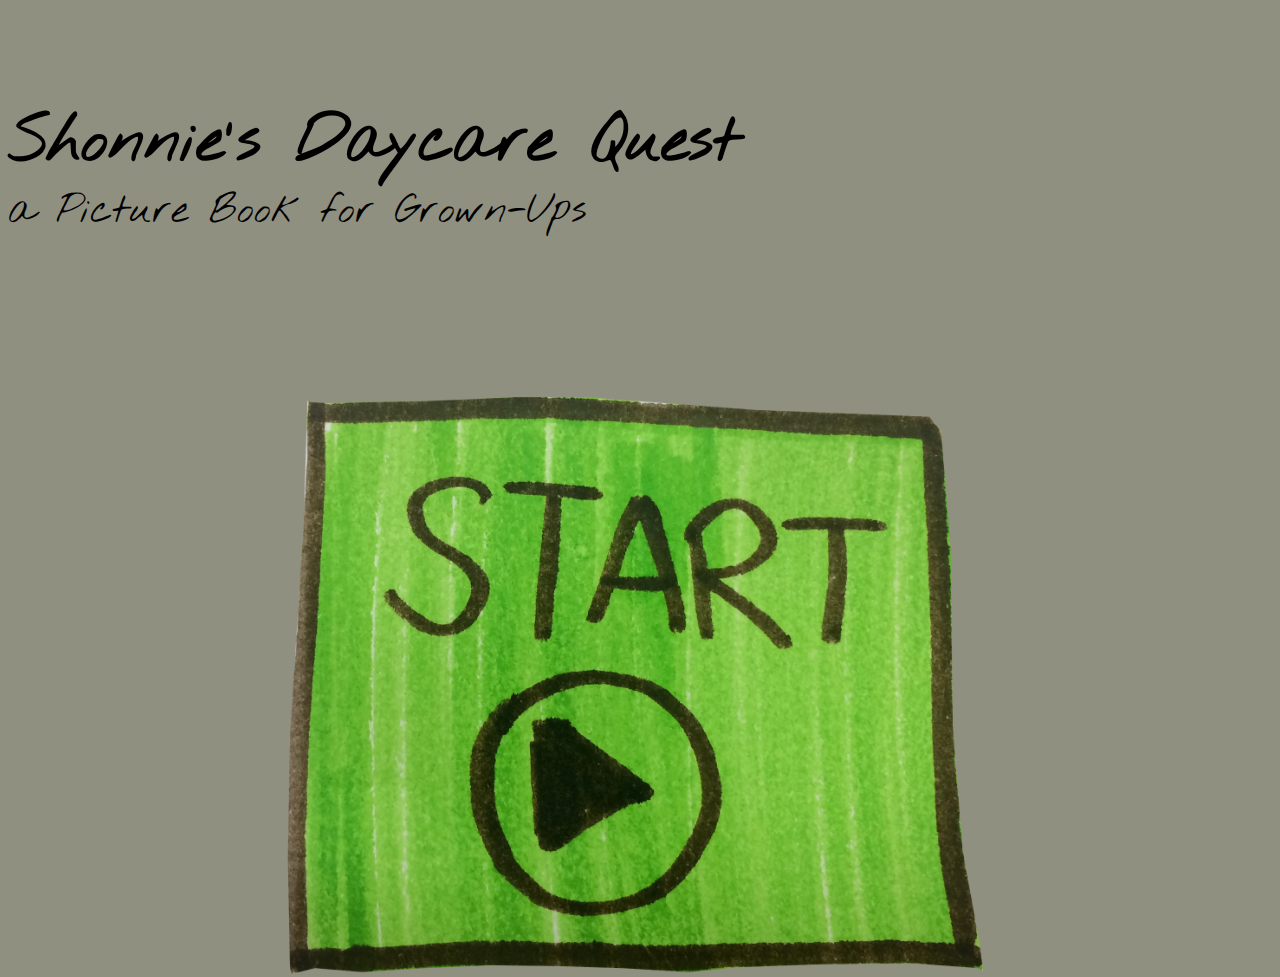
==== index.html @ e2351411 "copied version from first forum" ====
<html>
    <head>
        <link href="main.css" rel="stylesheet">
        <link href="https://fonts.googleapis.com/css?family=Nothing+You+Could+Do" rel="stylesheet">
        <script src="popcorn-complete.min.js"></script>
        
        <title>Shonnie's Daycare Quest</title>
    </head>
    <body>
        <div id="videoBox">
            <h1>Shonnie's Daycare Quest</h1>
            <p class='subtitle'> a Picture Book for Grown-Ups</p>

            <video width="1280" height="720" id="video">
            </video>
            <div style="position:relative; left: 275px; top:-577px;">
                <div id="buttonOne" class="button" style="position:absolute; left:0px; top:0px;">
                    <a href="Gov1.html" style="text-decoration:none;"><img src="images/start.png" width="700px"></a>
                </div>
            </div>
        </div>
    </body>
</html>
---- main.css ----
body {
    background-color:#909080;
}
h1, .subtitle {
    padding: 0;
    margin: 0;
    font-family: 'Nothing You Could Do', cursive;
}

h1 {
    font-size: 4rem;
}

.subtitle {
    font-size: 2.5rem;
}

#videoBox {
    width: 1280px;
    margin-right: auto;
    margin-left: auto;
    margin-top: 100px;
}

#videoBox video {
    margin-top: 10px;
}

#footnote {
    position:relative;
    top:-200px;
    left: 200px;
    color: red;
    font-family:sans-serif;
    font-weight:bold;
    font-size:18px;
}

.js-hidden {
    display: none;
}
/*div.button {
    width:160px;
    height:60px;
    
    text-align:center;
    font-family:sans-serif;
    font-weight:bold;

    color:#353525;
}*/
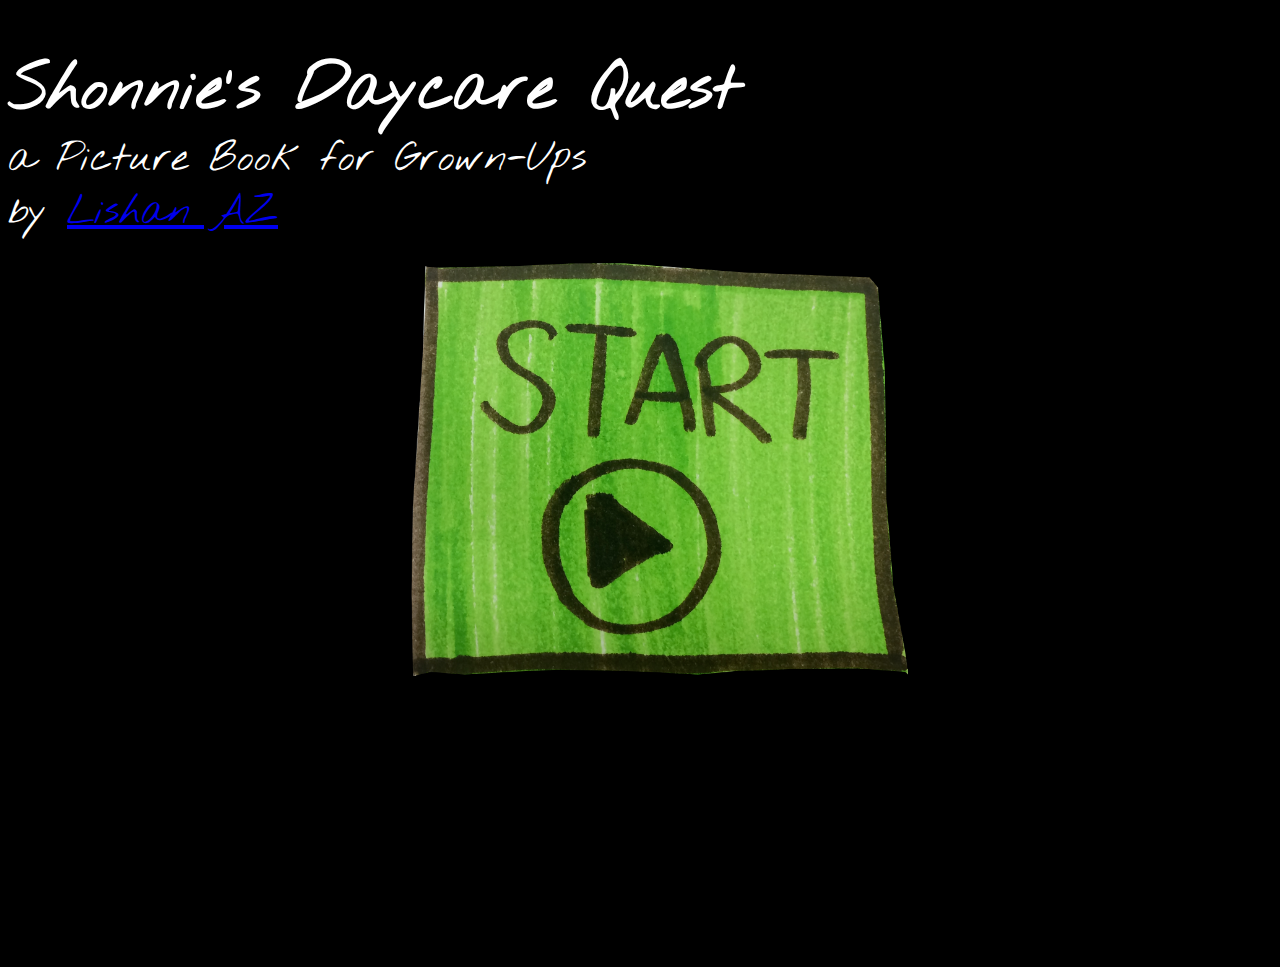
==== commit a4a938e2: "landing page fix" ====
--- a/index.html
+++ b/index.html
@@ -11,12 +11,13 @@
         <div id="videoBox">
             <h1>Shonnie's Daycare Quest</h1>
             <p class='subtitle'> a Picture Book for Grown-Ups</p>
+            <p class='subtitle'>by <a href="http://itslishan.com/">Lishan AZ</a></p>
 
             <video width="1280" height="720" id="video">
             </video>
-            <div style="position:relative; left: 275px; top:-577px;">
+            <div style="position:relative; left: 400px; top:-700px;">
                 <div id="buttonOne" class="button" style="position:absolute; left:0px; top:0px;">
-                    <a href="Gov1.html" style="text-decoration:none;"><img src="images/start.png" width="700px"></a>
+                    <a href="Gov1.html" style="text-decoration:none;"><img src="images/start.png" width="500px"></a>
                 </div>
             </div>
         </div>
--- a/main.css
+++ b/main.css
@@ -1,5 +1,6 @@
 body {
-    background-color:#909080;
+    background-color: black;
+    color: white;
 }
 h1, .subtitle {
     padding: 0;
@@ -9,6 +10,7 @@
 
 h1 {
     font-size: 4rem;
+    padding-top: 40px;
 }
 
 .subtitle {
@@ -19,11 +21,11 @@
     width: 1280px;
     margin-right: auto;
     margin-left: auto;
-    margin-top: 100px;
+    /*margin-top: 100px;*/
 }
 
 #videoBox video {
-    margin-top: 10px;
+    /*margin-top: 10px;*/
 }
 
 #footnote {
